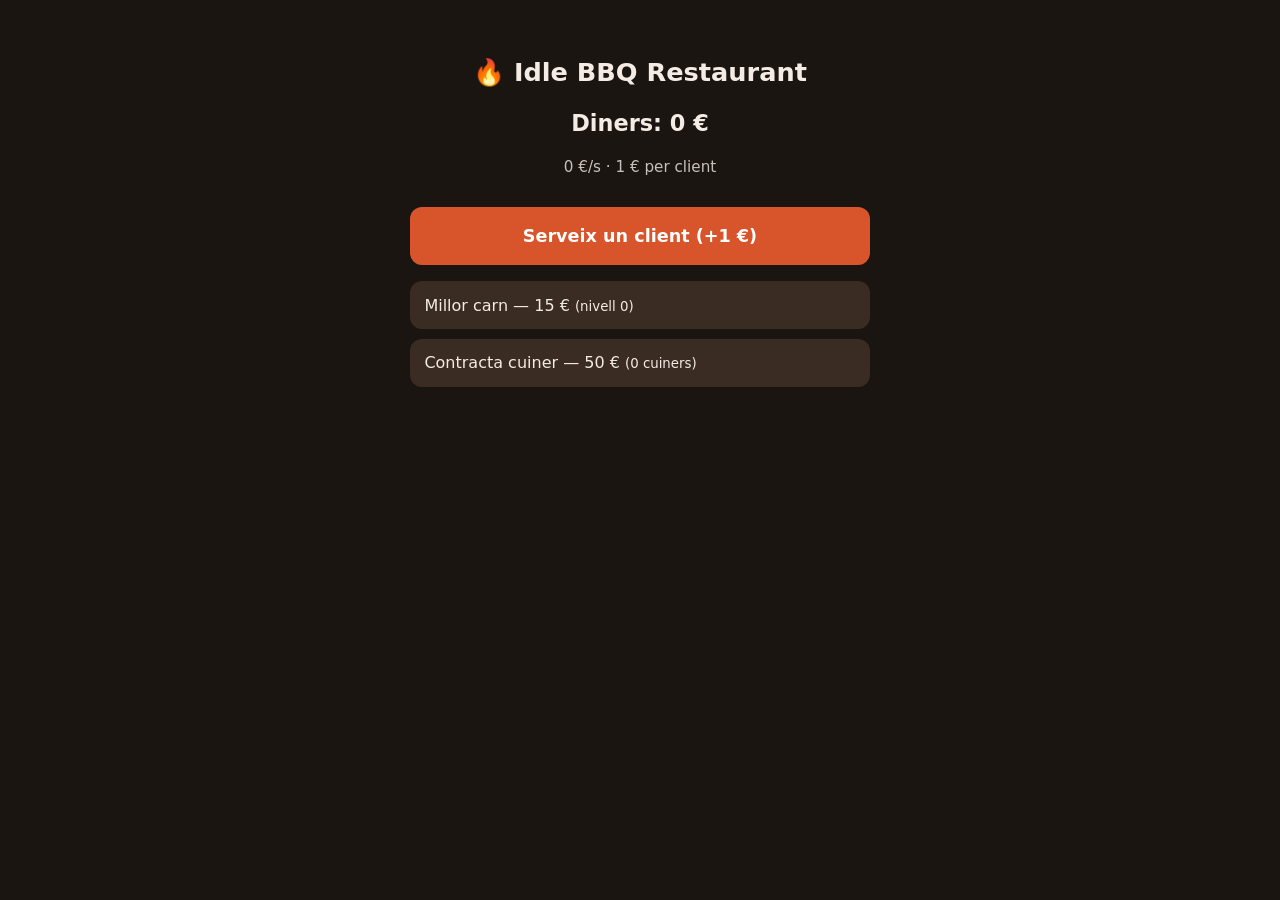
==== index.html @ dabb58f5 "feat: UI, arrencada i bucle del navegador (iteració 1 jugable) Co-Authored-By: Claude Opus 4.8 <nore" ====
<!doctype html>
<html lang="ca">
<head>
  <meta charset="utf-8" />
  <meta name="viewport" content="width=device-width, initial-scale=1" />
  <title>Idle BBQ Restaurant</title>
  <link rel="stylesheet" href="styles.css" />
</head>
<body>
  <main class="game">
    <h1>🔥 Idle BBQ Restaurant</h1>
    <p class="money">Diners: <span id="money">0</span> €</p>
    <p class="rate"><span id="rate">0</span> €/s · <span id="perserve">1</span> € per client</p>

    <button id="serve" class="serve-btn">Serveix un client (+<span id="serveval">1</span> €)</button>

    <section class="shop">
      <button id="buy-meat" class="buy-btn">
        Millor carn — <span id="meat-cost">15</span> € <small>(nivell <span id="meat-level">0</span>)</small>
      </button>
      <button id="buy-cook" class="buy-btn">
        Contracta cuiner — <span id="cook-cost">50</span> € <small>(<span id="cook-count">0</span> cuiners)</small>
      </button>
    </section>

    <div id="offline" class="offline hidden"></div>
  </main>
  <script type="module" src="src/main.js"></script>
</body>
</html>
---- styles.css ----
:root { color-scheme: light dark; }
body {
  font-family: system-ui, sans-serif;
  display: flex; justify-content: center; padding: 2rem;
  background: #1b1512; color: #f4ece4;
}
.game { width: min(460px, 100%); text-align: center; }
h1 { font-size: 1.6rem; }
.money { font-size: 1.4rem; font-weight: 700; }
.rate { opacity: 0.8; font-size: 0.95rem; }
button { cursor: pointer; border: none; border-radius: 12px; font: inherit; }
.serve-btn {
  width: 100%; padding: 1.2rem; margin: 1rem 0; font-size: 1.1rem; font-weight: 700;
  background: #d8542b; color: white;
}
.serve-btn:active { transform: scale(0.98); }
.shop { display: grid; gap: 0.6rem; }
.buy-btn { padding: 0.9rem; background: #3a2c22; color: #f4ece4; text-align: left; }
.buy-btn:disabled { opacity: 0.45; cursor: not-allowed; }
.offline {
  margin-top: 1.2rem; padding: 0.9rem; border-radius: 12px;
  background: #2c3a22; color: #eaf4e4;
}
.hidden { display: none; }
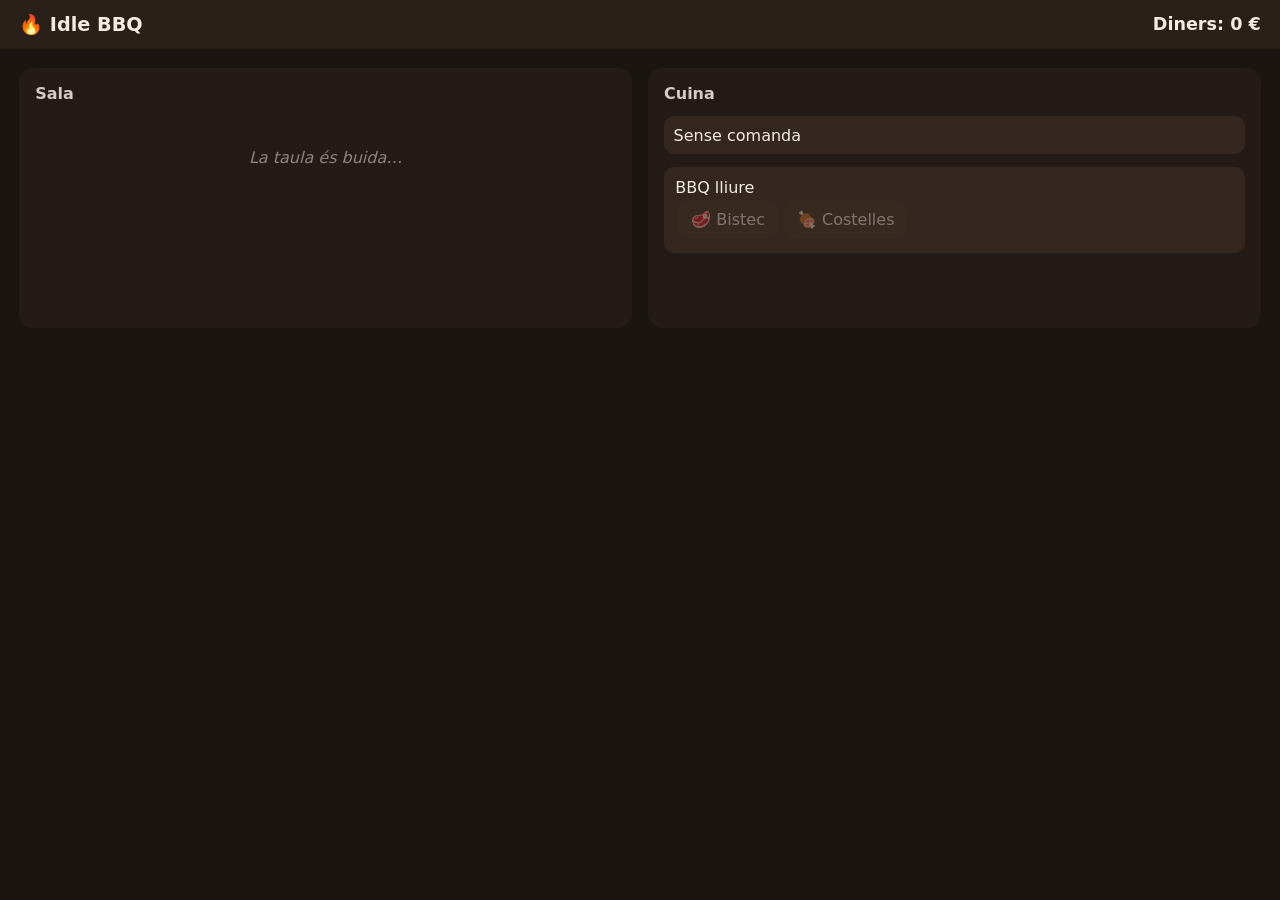
==== commit 92aa1535: "feat(it2): servei de taula espacial (sala/cuina) per clic Substitueix el bucle de clic-per-servir pe" ====
--- a/index.html
+++ b/index.html
@@ -7,23 +7,22 @@
   <link rel="stylesheet" href="styles.css" />
 </head>
 <body>
-  <main class="game">
-    <h1>🔥 Idle BBQ Restaurant</h1>
+  <header class="topbar">
+    <h1>🔥 Idle BBQ</h1>
     <p class="money">Diners: <span id="money">0</span> €</p>
-    <p class="rate"><span id="rate">0</span> €/s · <span id="perserve">1</span> € per client</p>
-
-    <button id="serve" class="serve-btn">Serveix un client (+<span id="serveval">1</span> €)</button>
-
-    <section class="shop">
-      <button id="buy-meat" class="buy-btn">
-        Millor carn — <span id="meat-cost">15</span> € <small>(nivell <span id="meat-level">0</span>)</small>
-      </button>
-      <button id="buy-cook" class="buy-btn">
-        Contracta cuiner — <span id="cook-cost">50</span> € <small>(<span id="cook-count">0</span> cuiners)</small>
-      </button>
+  </header>
+  <div id="notice" class="notice hidden"></div>
+  <main class="floor">
+    <section class="hall">
+      <h2>Sala</h2>
+      <div id="table" class="table empty">La taula és buida…</div>
     </section>
-
-    <div id="offline" class="offline hidden"></div>
+    <section class="kitchen">
+      <h2>Cuina</h2>
+      <div id="order" class="order">Sense comanda</div>
+      <div id="bbq" class="bbq"></div>
+      <div id="plates" class="plates"></div>
+    </section>
   </main>
   <script type="module" src="src/main.js"></script>
 </body>
--- a/styles.css
+++ b/styles.css
@@ -1,24 +1,26 @@
-:root { color-scheme: light dark; }
-body {
-  font-family: system-ui, sans-serif;
-  display: flex; justify-content: center; padding: 2rem;
-  background: #1b1512; color: #f4ece4;
-}
-.game { width: min(460px, 100%); text-align: center; }
-h1 { font-size: 1.6rem; }
-.money { font-size: 1.4rem; font-weight: 700; }
-.rate { opacity: 0.8; font-size: 0.95rem; }
-button { cursor: pointer; border: none; border-radius: 12px; font: inherit; }
-.serve-btn {
-  width: 100%; padding: 1.2rem; margin: 1rem 0; font-size: 1.1rem; font-weight: 700;
-  background: #d8542b; color: white;
-}
-.serve-btn:active { transform: scale(0.98); }
-.shop { display: grid; gap: 0.6rem; }
-.buy-btn { padding: 0.9rem; background: #3a2c22; color: #f4ece4; text-align: left; }
-.buy-btn:disabled { opacity: 0.45; cursor: not-allowed; }
-.offline {
-  margin-top: 1.2rem; padding: 0.9rem; border-radius: 12px;
-  background: #2c3a22; color: #eaf4e4;
-}
+:root { color-scheme: dark; }
+* { box-sizing: border-box; }
+body { font-family: system-ui, sans-serif; margin: 0; background: #1b1512; color: #f4ece4; }
+.topbar { display: flex; justify-content: space-between; align-items: center; padding: 0.8rem 1.2rem; background: #2a201a; }
+.topbar h1 { font-size: 1.2rem; margin: 0; }
+.money { font-weight: 700; font-size: 1.1rem; margin: 0; }
+.notice { margin: 0.6rem 1.2rem; padding: 0.6rem 0.9rem; border-radius: 10px; background: #3b3320; }
 .hidden { display: none; }
+.floor { display: grid; grid-template-columns: 1fr 1fr; gap: 1rem; padding: 1.2rem; }
+.hall, .kitchen { background: #241b16; border-radius: 14px; padding: 1rem; min-height: 260px; }
+h2 { margin-top: 0; font-size: 1rem; opacity: 0.85; }
+.table.empty { opacity: 0.5; font-style: italic; padding: 2rem 0; text-align: center; }
+.diner { display: inline-flex; flex-direction: column; align-items: center; margin: 0.3rem; padding: 0.5rem 0.7rem; border-radius: 10px; background: #33271f; min-width: 64px; }
+.diner .em { font-size: 1.4rem; }
+.diner .st { font-size: 0.7rem; opacity: 0.8; }
+.diner.served { background: #2c3a22; }
+.ticket { margin-top: 0.8rem; padding: 0.7rem; border-radius: 10px; background: #d8b02b; color: #241b16; font-weight: 700; cursor: pointer; text-align: center; }
+.order { padding: 0.6rem; border-radius: 10px; background: #33271f; margin-bottom: 0.8rem; }
+.bbq { margin-bottom: 0.8rem; }
+.bbq button, .plates button { cursor: pointer; border: none; border-radius: 10px; font: inherit; padding: 0.6rem 0.8rem; margin: 0.2rem; }
+.bbq .slot { padding: 0.7rem; border-radius: 10px; background: #33271f; }
+.bar { height: 10px; border-radius: 6px; background: #4a3a2e; margin-top: 0.4rem; overflow: hidden; }
+.bar > span { display: block; height: 100%; background: #d8542b; }
+.dish-btn { background: #3a2c22; color: #f4ece4; }
+.dish-btn:disabled { opacity: 0.4; cursor: not-allowed; }
+.plate-btn { background: #d8542b; color: white; }
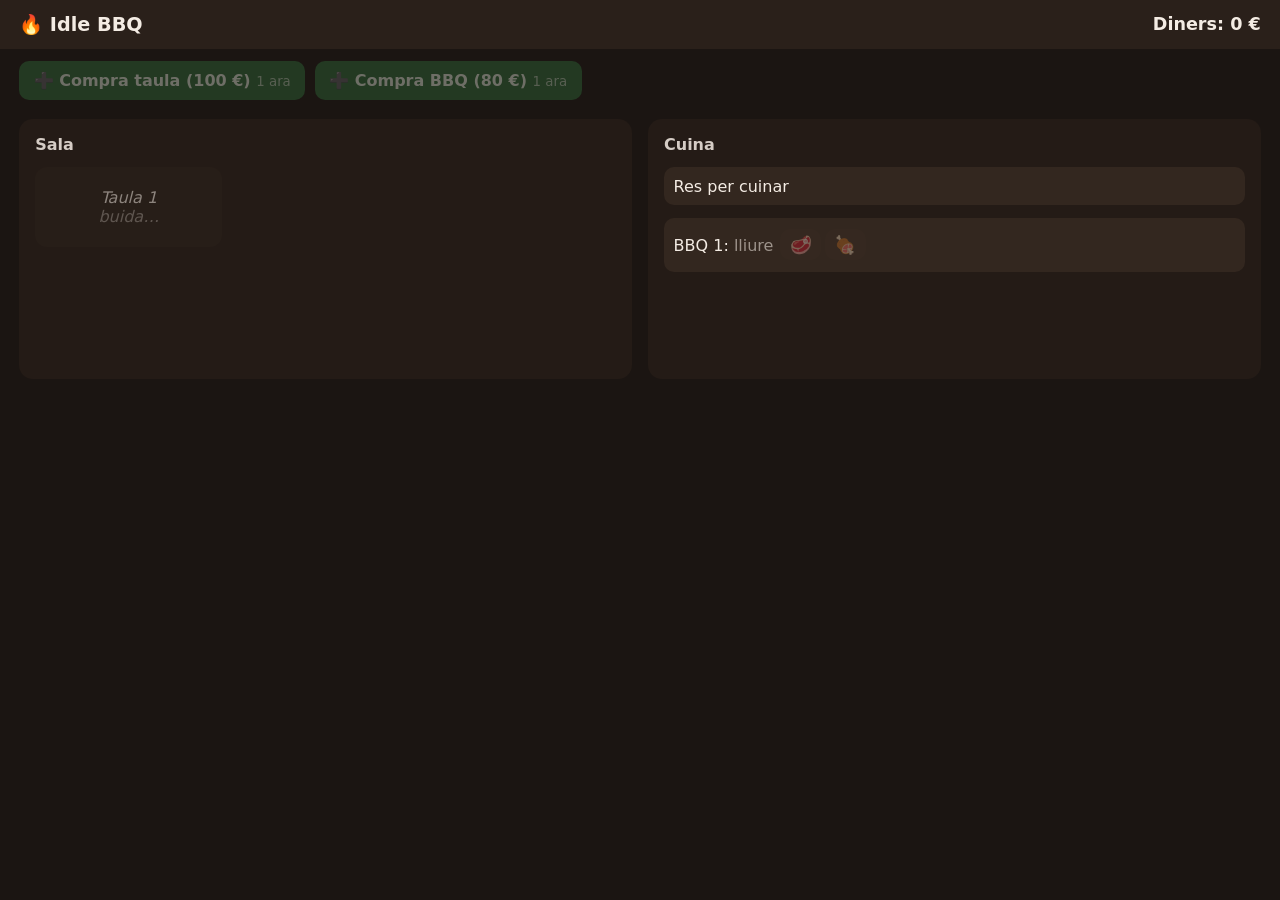
==== commit 4a7fb228: "feat(it3): ampliar el local amb diverses taules i BBQ + botiga - tables[]/bbqs[] substitueixen table" ====
--- a/index.html
+++ b/index.html
@@ -12,15 +12,19 @@
     <p class="money">Diners: <span id="money">0</span> €</p>
   </header>
   <div id="notice" class="notice hidden"></div>
+  <div class="shop">
+    <button id="buy-table" class="shop-btn" data-action="buy-table"></button>
+    <button id="buy-bbq" class="shop-btn" data-action="buy-bbq"></button>
+  </div>
   <main class="floor">
     <section class="hall">
       <h2>Sala</h2>
-      <div id="table" class="table empty">La taula és buida…</div>
+      <div id="tables" class="tables"></div>
     </section>
     <section class="kitchen">
       <h2>Cuina</h2>
-      <div id="order" class="order">Sense comanda</div>
-      <div id="bbq" class="bbq"></div>
+      <div id="order" class="order">Res per cuinar</div>
+      <div id="bbqs" class="bbqs"></div>
       <div id="plates" class="plates"></div>
     </section>
   </main>
--- a/styles.css
+++ b/styles.css
@@ -6,21 +6,38 @@
 .money { font-weight: 700; font-size: 1.1rem; margin: 0; }
 .notice { margin: 0.6rem 1.2rem; padding: 0.6rem 0.9rem; border-radius: 10px; background: #3b3320; }
 .hidden { display: none; }
+.muted { opacity: 0.55; }
+
+.shop { display: flex; gap: 0.6rem; padding: 0.8rem 1.2rem 0; flex-wrap: wrap; }
+.shop-btn { cursor: pointer; border: none; border-radius: 10px; font: inherit; padding: 0.6rem 0.9rem; background: #2f6f3a; color: #eaf4e4; font-weight: 600; }
+.shop-btn small { font-weight: 400; opacity: 0.7; }
+.shop-btn:disabled { opacity: 0.4; cursor: not-allowed; }
+
 .floor { display: grid; grid-template-columns: 1fr 1fr; gap: 1rem; padding: 1.2rem; }
 .hall, .kitchen { background: #241b16; border-radius: 14px; padding: 1rem; min-height: 260px; }
 h2 { margin-top: 0; font-size: 1rem; opacity: 0.85; }
-.table.empty { opacity: 0.5; font-style: italic; padding: 2rem 0; text-align: center; }
-.diner { display: inline-flex; flex-direction: column; align-items: center; margin: 0.3rem; padding: 0.5rem 0.7rem; border-radius: 10px; background: #33271f; min-width: 64px; }
-.diner .em { font-size: 1.4rem; }
-.diner .st { font-size: 0.7rem; opacity: 0.8; }
+
+.tables { display: grid; grid-template-columns: repeat(auto-fill, minmax(150px, 1fr)); gap: 0.6rem; }
+.table-card { background: #2b211a; border-radius: 12px; padding: 0.6rem; border: 2px solid transparent; }
+.table-card.empty { opacity: 0.5; font-style: italic; text-align: center; padding: 1.2rem 0.6rem; }
+.table-card.target { border-color: #d8b02b; cursor: pointer; background: #33301f; }
+.th { font-size: 0.8rem; opacity: 0.7; margin-bottom: 0.3rem; }
+.diners { display: flex; flex-wrap: wrap; }
+.diner { display: inline-flex; flex-direction: column; align-items: center; margin: 0.2rem; padding: 0.4rem 0.5rem; border-radius: 10px; background: #33271f; min-width: 52px; }
+.diner .em { font-size: 1.3rem; }
+.diner .st { font-size: 0.68rem; opacity: 0.8; }
 .diner.served { background: #2c3a22; }
-.ticket { margin-top: 0.8rem; padding: 0.7rem; border-radius: 10px; background: #d8b02b; color: #241b16; font-weight: 700; cursor: pointer; text-align: center; }
+.eating { margin-top: 0.5rem; font-size: 0.85rem; opacity: 0.9; }
+.ticket { margin-top: 0.5rem; padding: 0.5rem; border-radius: 10px; background: #d8b02b; color: #241b16; font-weight: 700; cursor: pointer; text-align: center; font-size: 0.9rem; }
+
 .order { padding: 0.6rem; border-radius: 10px; background: #33271f; margin-bottom: 0.8rem; }
-.bbq { margin-bottom: 0.8rem; }
-.bbq button, .plates button { cursor: pointer; border: none; border-radius: 10px; font: inherit; padding: 0.6rem 0.8rem; margin: 0.2rem; }
-.bbq .slot { padding: 0.7rem; border-radius: 10px; background: #33271f; }
+.bbqs { display: grid; gap: 0.5rem; margin-bottom: 0.8rem; }
+.bbq-slot { padding: 0.6rem; border-radius: 10px; background: #33271f; }
 .bar { height: 10px; border-radius: 6px; background: #4a3a2e; margin-top: 0.4rem; overflow: hidden; }
 .bar > span { display: block; height: 100%; background: #d8542b; }
+
+button.dish-btn, button.plate-btn { cursor: pointer; border: none; border-radius: 10px; font: inherit; font-size: 1.1rem; padding: 0.35rem 0.6rem; margin: 0.1rem; }
 .dish-btn { background: #3a2c22; color: #f4ece4; }
-.dish-btn:disabled { opacity: 0.4; cursor: not-allowed; }
+.dish-btn:disabled { opacity: 0.35; cursor: not-allowed; }
 .plate-btn { background: #d8542b; color: white; }
+.plate-btn.selected { outline: 3px solid #d8b02b; }
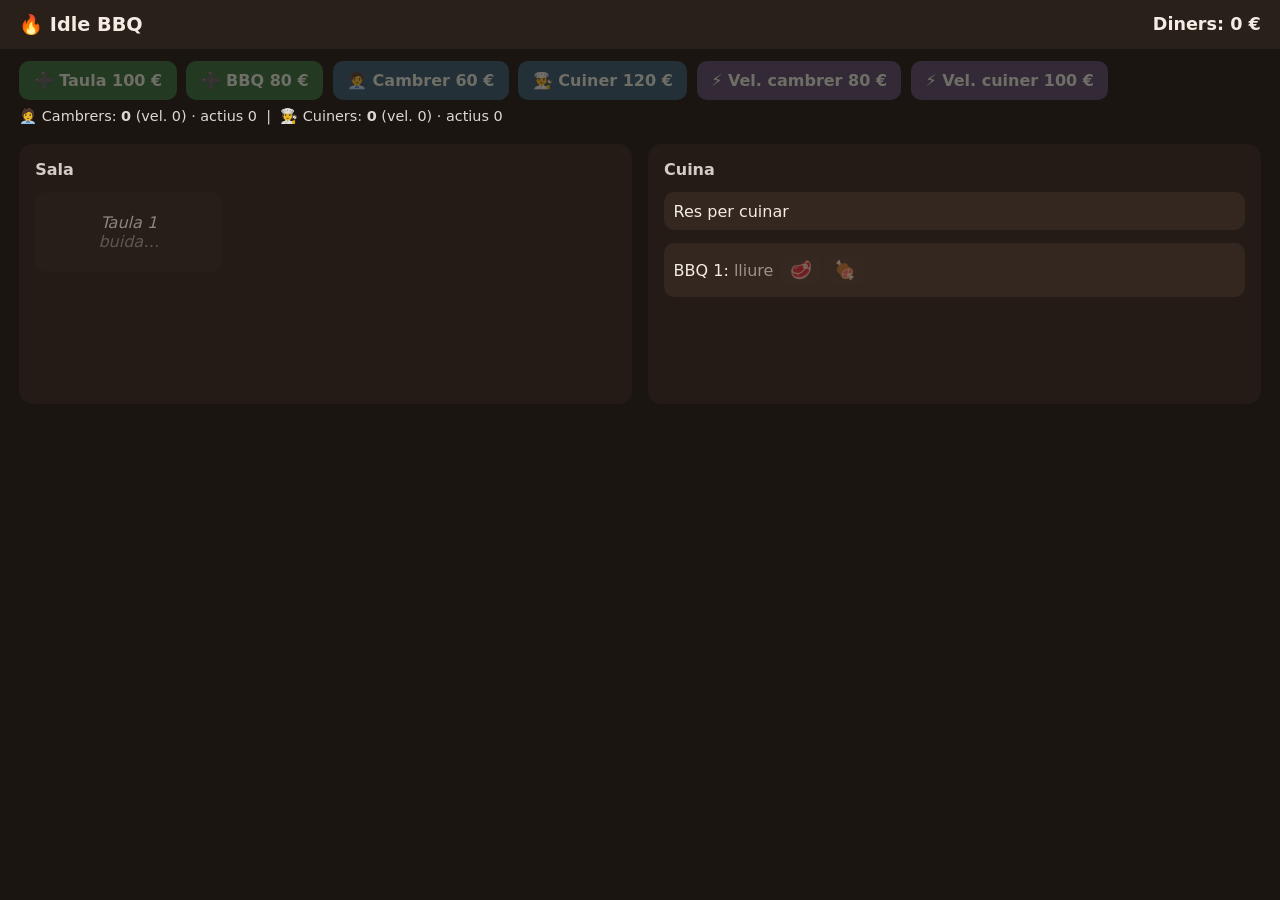
==== commit 85b8458f: "feat(it4): automatització amb cambrers i cuiners + habilitats - Contractar cambrers (envien tíquets," ====
--- a/index.html
+++ b/index.html
@@ -15,7 +15,12 @@
   <div class="shop">
     <button id="buy-table" class="shop-btn" data-action="buy-table"></button>
     <button id="buy-bbq" class="shop-btn" data-action="buy-bbq"></button>
+    <button id="hire-waiter" class="shop-btn staff" data-action="hire-waiter"></button>
+    <button id="hire-cook" class="shop-btn staff" data-action="hire-cook"></button>
+    <button id="up-waiter" class="shop-btn skill" data-action="up-waiter"></button>
+    <button id="up-cook" class="shop-btn skill" data-action="up-cook"></button>
   </div>
+  <div id="staff" class="staff-summary"></div>
   <main class="floor">
     <section class="hall">
       <h2>Sala</h2>
--- a/styles.css
+++ b/styles.css
@@ -11,7 +11,10 @@
 .shop { display: flex; gap: 0.6rem; padding: 0.8rem 1.2rem 0; flex-wrap: wrap; }
 .shop-btn { cursor: pointer; border: none; border-radius: 10px; font: inherit; padding: 0.6rem 0.9rem; background: #2f6f3a; color: #eaf4e4; font-weight: 600; }
 .shop-btn small { font-weight: 400; opacity: 0.7; }
+.shop-btn.staff { background: #2f5a6f; }
+.shop-btn.skill { background: #5a4a6f; }
 .shop-btn:disabled { opacity: 0.4; cursor: not-allowed; }
+.staff-summary { padding: 0.5rem 1.2rem 0; font-size: 0.9rem; opacity: 0.9; }
 
 .floor { display: grid; grid-template-columns: 1fr 1fr; gap: 1rem; padding: 1.2rem; }
 .hall, .kitchen { background: #241b16; border-radius: 14px; padding: 1rem; min-height: 260px; }
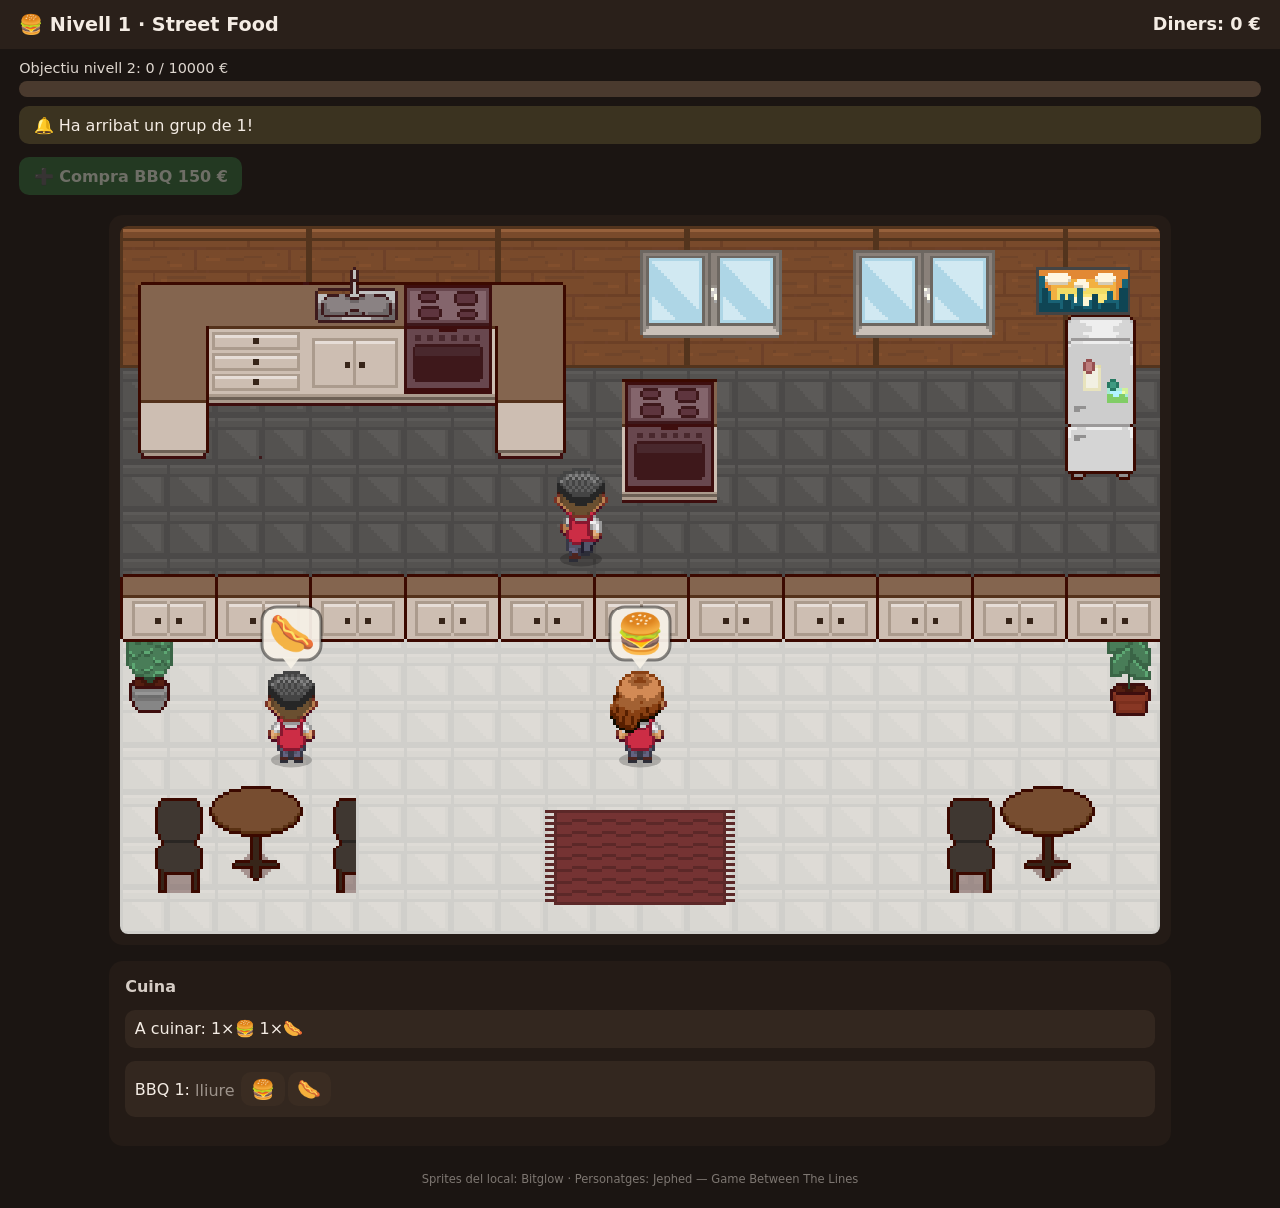
==== commit 1ed83ec7: "feat(escena): el nivell 1 es veu com un restaurant de veritat Primera versió visual: el local es pin" ====
--- a/index.html
+++ b/index.html
@@ -3,28 +3,26 @@
 <head>
   <meta charset="utf-8" />
   <meta name="viewport" content="width=device-width, initial-scale=1" />
-  <title>Idle BBQ Restaurant</title>
+  <title>Idle BBQ — Nivell 1</title>
   <link rel="stylesheet" href="styles.css" />
 </head>
 <body>
   <header class="topbar">
-    <h1>🔥 Idle BBQ</h1>
+    <h1>🍔 Nivell 1 · Street Food</h1>
     <p class="money">Diners: <span id="money">0</span> €</p>
   </header>
+  <div class="goalbar">
+    <div class="goal-label">Objectiu nivell 2: <span id="goal-cur">0</span> / <span id="goal-max">0</span> €</div>
+    <div class="bar big"><span id="goal-fill"></span></div>
+  </div>
+  <div id="banner" class="banner hidden"></div>
   <div id="notice" class="notice hidden"></div>
   <div class="shop">
-    <button id="buy-table" class="shop-btn" data-action="buy-table"></button>
     <button id="buy-bbq" class="shop-btn" data-action="buy-bbq"></button>
-    <button id="hire-waiter" class="shop-btn staff" data-action="hire-waiter"></button>
-    <button id="hire-cook" class="shop-btn staff" data-action="hire-cook"></button>
-    <button id="up-waiter" class="shop-btn skill" data-action="up-waiter"></button>
-    <button id="up-cook" class="shop-btn skill" data-action="up-cook"></button>
   </div>
-  <div id="staff" class="staff-summary"></div>
   <main class="floor">
-    <section class="hall">
-      <h2>Sala</h2>
-      <div id="tables" class="tables"></div>
+    <section class="stage">
+      <canvas id="scene" aria-label="El restaurant: clients a la cua i cuina amb les BBQ"></canvas>
     </section>
     <section class="kitchen">
       <h2>Cuina</h2>
@@ -33,6 +31,9 @@
       <div id="plates" class="plates"></div>
     </section>
   </main>
+  <footer class="credits">
+    Sprites del local: Bitglow · Personatges: Jephed — Game Between The Lines
+  </footer>
   <script type="module" src="src/main.js"></script>
 </body>
 </html>
--- a/styles.css
+++ b/styles.css
@@ -4,42 +4,38 @@
 .topbar { display: flex; justify-content: space-between; align-items: center; padding: 0.8rem 1.2rem; background: #2a201a; }
 .topbar h1 { font-size: 1.2rem; margin: 0; }
 .money { font-weight: 700; font-size: 1.1rem; margin: 0; }
-.notice { margin: 0.6rem 1.2rem; padding: 0.6rem 0.9rem; border-radius: 10px; background: #3b3320; }
+.muted { opacity: 0.55; }
+
+.goalbar { padding: 0.7rem 1.2rem 0; }
+.goal-label { font-size: 0.9rem; margin-bottom: 0.3rem; opacity: 0.9; }
+.bar { height: 10px; border-radius: 6px; background: #4a3a2e; overflow: hidden; }
+.bar > span { display: block; height: 100%; background: #d8542b; }
+.bar.big { height: 16px; border-radius: 8px; }
+.bar.big > span { background: linear-gradient(90deg, #d8542b, #d8b02b); transition: width 0.2s linear; }
+
+.banner { margin: 0.7rem 1.2rem 0; padding: 0.7rem 0.9rem; border-radius: 10px; background: #2f5a3a; font-weight: 600; }
+.notice { margin: 0.6rem 1.2rem 0; padding: 0.6rem 0.9rem; border-radius: 10px; background: #3b3320; }
 .hidden { display: none; }
-.muted { opacity: 0.55; }
 
 .shop { display: flex; gap: 0.6rem; padding: 0.8rem 1.2rem 0; flex-wrap: wrap; }
 .shop-btn { cursor: pointer; border: none; border-radius: 10px; font: inherit; padding: 0.6rem 0.9rem; background: #2f6f3a; color: #eaf4e4; font-weight: 600; }
-.shop-btn small { font-weight: 400; opacity: 0.7; }
-.shop-btn.staff { background: #2f5a6f; }
-.shop-btn.skill { background: #5a4a6f; }
 .shop-btn:disabled { opacity: 0.4; cursor: not-allowed; }
-.staff-summary { padding: 0.5rem 1.2rem 0; font-size: 0.9rem; opacity: 0.9; }
 
-.floor { display: grid; grid-template-columns: 1fr 1fr; gap: 1rem; padding: 1.2rem; }
-.hall, .kitchen { background: #241b16; border-radius: 14px; padding: 1rem; min-height: 260px; }
+.floor { display: grid; gap: 1rem; padding: 1.2rem; max-width: 1100px; margin: 0 auto; }
+.stage, .kitchen { background: #241b16; border-radius: 14px; padding: 0.7rem; }
+.kitchen { padding: 1rem; }
 h2 { margin-top: 0; font-size: 1rem; opacity: 0.85; }
 
-.tables { display: grid; grid-template-columns: repeat(auto-fill, minmax(150px, 1fr)); gap: 0.6rem; }
-.table-card { background: #2b211a; border-radius: 12px; padding: 0.6rem; border: 2px solid transparent; }
-.table-card.empty { opacity: 0.5; font-style: italic; text-align: center; padding: 1.2rem 0.6rem; }
-.table-card.target { border-color: #d8b02b; cursor: pointer; background: #33301f; }
-.th { font-size: 0.8rem; opacity: 0.7; margin-bottom: 0.3rem; }
-.diners { display: flex; flex-wrap: wrap; }
-.diner { display: inline-flex; flex-direction: column; align-items: center; margin: 0.2rem; padding: 0.4rem 0.5rem; border-radius: 10px; background: #33271f; min-width: 52px; }
-.diner .em { font-size: 1.3rem; }
-.diner .st { font-size: 0.68rem; opacity: 0.8; }
-.diner.served { background: #2c3a22; }
-.eating { margin-top: 0.5rem; font-size: 0.85rem; opacity: 0.9; }
-.ticket { margin-top: 0.5rem; padding: 0.5rem; border-radius: 10px; background: #d8b02b; color: #241b16; font-weight: 700; cursor: pointer; text-align: center; font-size: 0.9rem; }
+#scene { display: block; width: 100%; height: auto; border-radius: 8px; image-rendering: pixelated; background: #120d0a; }
+body.picking #scene { cursor: pointer; }
+
+.credits { padding: 0.4rem 1.2rem 1.4rem; font-size: 0.72rem; opacity: 0.45; text-align: center; }
 
 .order { padding: 0.6rem; border-radius: 10px; background: #33271f; margin-bottom: 0.8rem; }
 .bbqs { display: grid; gap: 0.5rem; margin-bottom: 0.8rem; }
 .bbq-slot { padding: 0.6rem; border-radius: 10px; background: #33271f; }
-.bar { height: 10px; border-radius: 6px; background: #4a3a2e; margin-top: 0.4rem; overflow: hidden; }
-.bar > span { display: block; height: 100%; background: #d8542b; }
 
-button.dish-btn, button.plate-btn { cursor: pointer; border: none; border-radius: 10px; font: inherit; font-size: 1.1rem; padding: 0.35rem 0.6rem; margin: 0.1rem; }
+button.dish-btn, button.plate-btn { cursor: pointer; border: none; border-radius: 10px; font: inherit; font-size: 1.2rem; padding: 0.35rem 0.6rem; margin: 0.1rem; }
 .dish-btn { background: #3a2c22; color: #f4ece4; }
 .dish-btn:disabled { opacity: 0.35; cursor: not-allowed; }
 .plate-btn { background: #d8542b; color: white; }
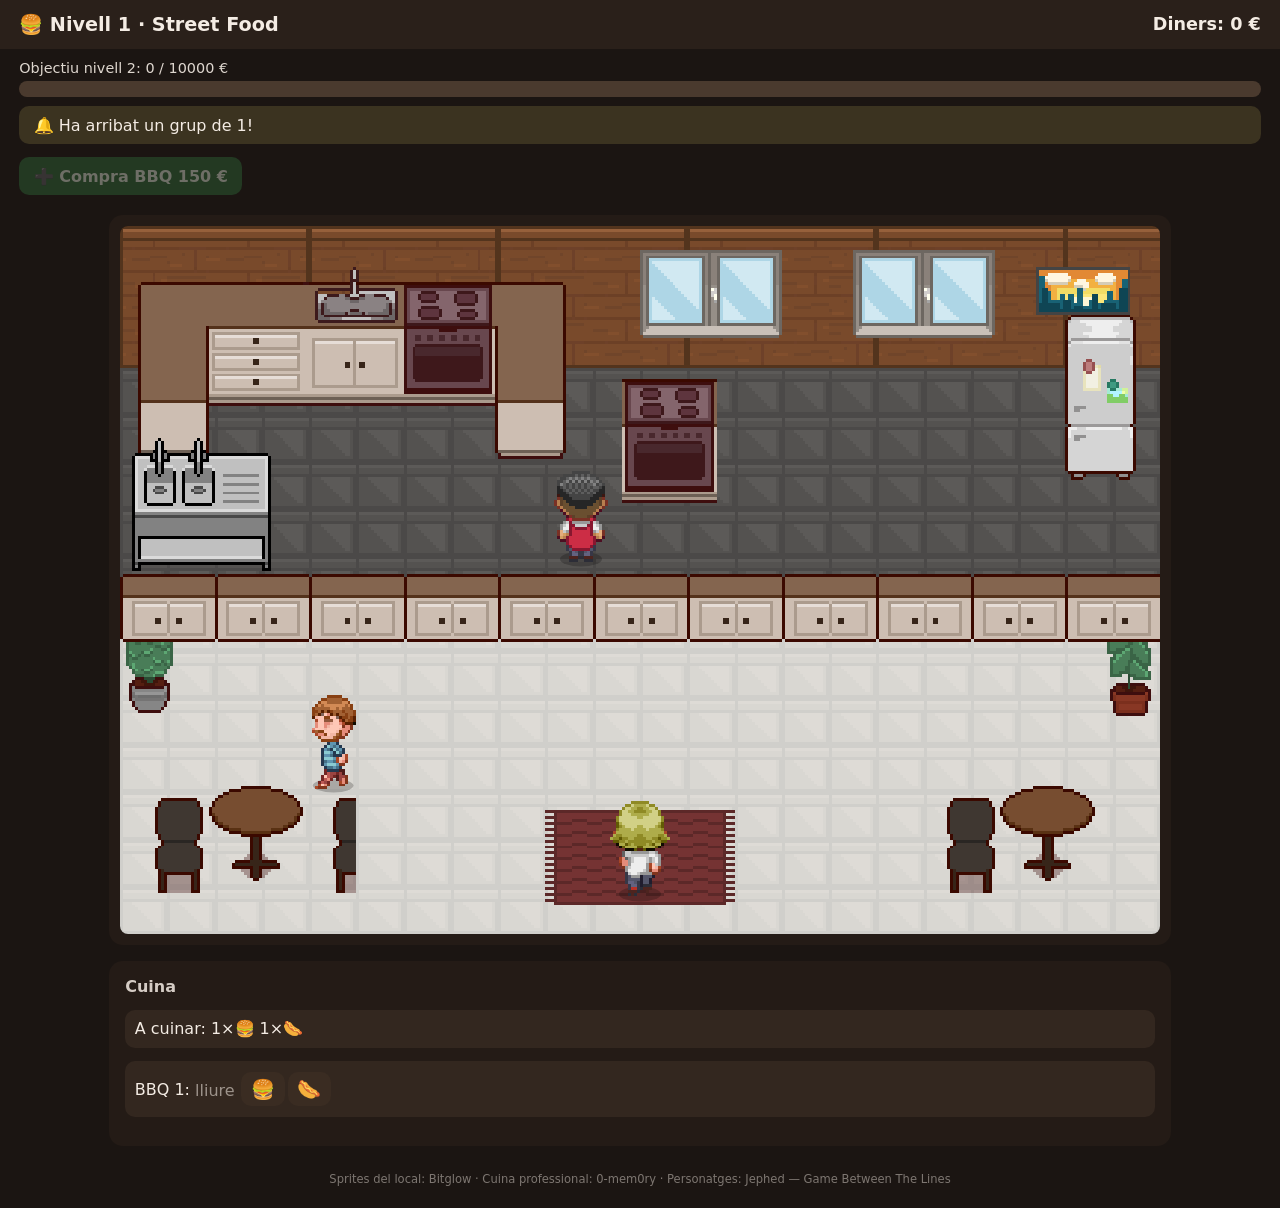
==== commit 776e08ec: "feat(neteja): els clients deixen plats bruts i els portes a la pica Quan un grup marxa, deixa un pla" ====
--- a/index.html
+++ b/index.html
@@ -32,7 +32,7 @@
     </section>
   </main>
   <footer class="credits">
-    Sprites del local: Bitglow · Personatges: Jephed — Game Between The Lines
+    Sprites del local: Bitglow · Cuina professional: 0-mem0ry · Personatges: Jephed — Game Between The Lines
   </footer>
   <script type="module" src="src/main.js"></script>
 </body>
--- a/styles.css
+++ b/styles.css
@@ -26,8 +26,9 @@
 .kitchen { padding: 1rem; }
 h2 { margin-top: 0; font-size: 1rem; opacity: 0.85; }
 
-#scene { display: block; width: 100%; height: auto; border-radius: 8px; image-rendering: pixelated; background: #120d0a; }
-body.picking #scene { cursor: pointer; }
+#scene { display: block; width: 100%; height: auto; border-radius: 8px; image-rendering: pixelated; background: #120d0a; touch-action: none; }
+#scene.grabbable { cursor: grab; }
+#scene.dragging { cursor: grabbing; }
 
 .credits { padding: 0.4rem 1.2rem 1.4rem; font-size: 0.72rem; opacity: 0.45; text-align: center; }
 
@@ -35,8 +36,5 @@
 .bbqs { display: grid; gap: 0.5rem; margin-bottom: 0.8rem; }
 .bbq-slot { padding: 0.6rem; border-radius: 10px; background: #33271f; }
 
-button.dish-btn, button.plate-btn { cursor: pointer; border: none; border-radius: 10px; font: inherit; font-size: 1.2rem; padding: 0.35rem 0.6rem; margin: 0.1rem; }
-.dish-btn { background: #3a2c22; color: #f4ece4; }
+button.dish-btn { cursor: pointer; border: none; border-radius: 10px; font: inherit; font-size: 1.2rem; padding: 0.35rem 0.6rem; margin: 0.1rem; background: #3a2c22; color: #f4ece4; }
 .dish-btn:disabled { opacity: 0.35; cursor: not-allowed; }
-.plate-btn { background: #d8542b; color: white; }
-.plate-btn.selected { outline: 3px solid #d8b02b; }
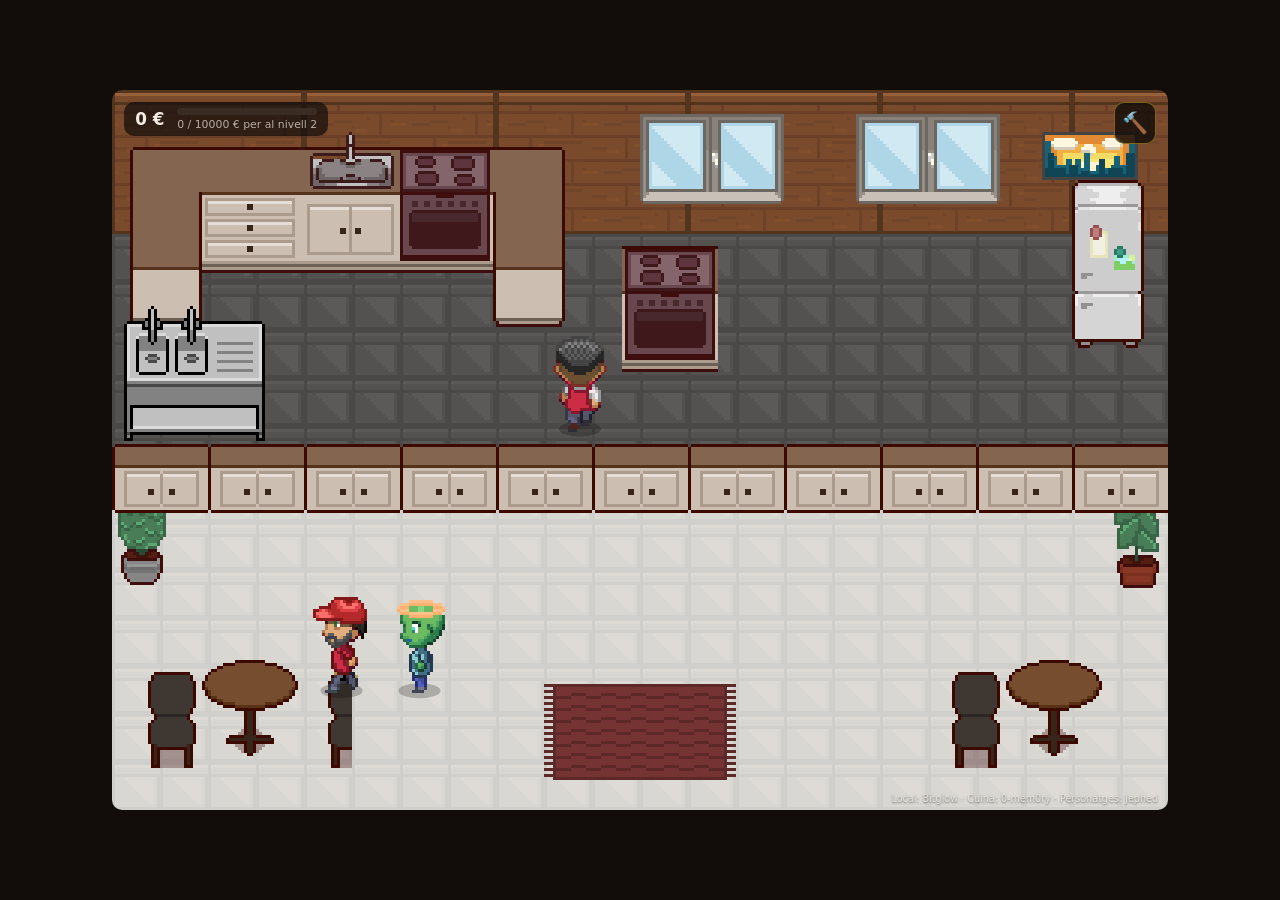
==== commit b25cb228: "feat(interfície): tot el joc passa a l'escena Clicar una graella lliure obre un globus amb els plats" ====
--- a/index.html
+++ b/index.html
@@ -7,33 +7,25 @@
   <link rel="stylesheet" href="styles.css" />
 </head>
 <body>
-  <header class="topbar">
-    <h1>🍔 Nivell 1 · Street Food</h1>
-    <p class="money">Diners: <span id="money">0</span> €</p>
-  </header>
-  <div class="goalbar">
-    <div class="goal-label">Objectiu nivell 2: <span id="goal-cur">0</span> / <span id="goal-max">0</span> €</div>
-    <div class="bar big"><span id="goal-fill"></span></div>
-  </div>
-  <div id="banner" class="banner hidden"></div>
-  <div id="notice" class="notice hidden"></div>
-  <div class="shop">
-    <button id="buy-bbq" class="shop-btn" data-action="buy-bbq"></button>
-  </div>
-  <main class="floor">
-    <section class="stage">
-      <canvas id="scene" aria-label="El restaurant: clients a la cua i cuina amb les BBQ"></canvas>
-    </section>
-    <section class="kitchen">
-      <h2>Cuina</h2>
-      <div id="order" class="order">Res per cuinar</div>
-      <div id="bbqs" class="bbqs"></div>
-      <div id="plates" class="plates"></div>
-    </section>
+  <main class="stage">
+    <canvas id="scene" aria-label="El restaurant: clients a la cua, graelles i pica"></canvas>
+
+    <div class="hud">
+      <p class="money"><span id="money">0</span> €</p>
+      <div class="goal">
+        <div class="bar"><span id="goal-fill"></span></div>
+        <p class="goal-label"><span id="goal-cur">0</span> / <span id="goal-max">0</span> € per al nivell 2</p>
+      </div>
+    </div>
+
+    <button id="build" class="build" title="Construir i millorar" aria-label="Construir i millorar">🔨</button>
+    <div id="shop" class="shop hidden">
+      <button id="buy-bbq" class="shop-btn"></button>
+    </div>
+
+    <div id="banner" class="banner hidden"></div>
+    <p class="credits">Local: Bitglow · Cuina: 0-mem0ry · Personatges: Jephed</p>
   </main>
-  <footer class="credits">
-    Sprites del local: Bitglow · Cuina professional: 0-mem0ry · Personatges: Jephed — Game Between The Lines
-  </footer>
   <script type="module" src="src/main.js"></script>
 </body>
 </html>
--- a/styles.css
+++ b/styles.css
@@ -1,40 +1,122 @@
 :root { color-scheme: dark; }
 * { box-sizing: border-box; }
-body { font-family: system-ui, sans-serif; margin: 0; background: #1b1512; color: #f4ece4; }
-.topbar { display: flex; justify-content: space-between; align-items: center; padding: 0.8rem 1.2rem; background: #2a201a; }
-.topbar h1 { font-size: 1.2rem; margin: 0; }
-.money { font-weight: 700; font-size: 1.1rem; margin: 0; }
-.muted { opacity: 0.55; }
+body {
+  font-family: system-ui, sans-serif;
+  margin: 0;
+  min-height: 100vh;
+  padding: 12px;
+  display: grid;
+  place-items: center;
+  background: #120d0a;
+  color: #f4ece4;
+}
 
-.goalbar { padding: 0.7rem 1.2rem 0; }
-.goal-label { font-size: 0.9rem; margin-bottom: 0.3rem; opacity: 0.9; }
-.bar { height: 10px; border-radius: 6px; background: #4a3a2e; overflow: hidden; }
-.bar > span { display: block; height: 100%; background: #d8542b; }
-.bar.big { height: 16px; border-radius: 8px; }
-.bar.big > span { background: linear-gradient(90deg, #d8542b, #d8b02b); transition: width 0.2s linear; }
-
-.banner { margin: 0.7rem 1.2rem 0; padding: 0.7rem 0.9rem; border-radius: 10px; background: #2f5a3a; font-weight: 600; }
-.notice { margin: 0.6rem 1.2rem 0; padding: 0.6rem 0.9rem; border-radius: 10px; background: #3b3320; }
-.hidden { display: none; }
-
-.shop { display: flex; gap: 0.6rem; padding: 0.8rem 1.2rem 0; flex-wrap: wrap; }
-.shop-btn { cursor: pointer; border: none; border-radius: 10px; font: inherit; padding: 0.6rem 0.9rem; background: #2f6f3a; color: #eaf4e4; font-weight: 600; }
-.shop-btn:disabled { opacity: 0.4; cursor: not-allowed; }
-
-.floor { display: grid; gap: 1rem; padding: 1.2rem; max-width: 1100px; margin: 0 auto; }
-.stage, .kitchen { background: #241b16; border-radius: 14px; padding: 0.7rem; }
-.kitchen { padding: 1rem; }
-h2 { margin-top: 0; font-size: 1rem; opacity: 0.85; }
-
-#scene { display: block; width: 100%; height: auto; border-radius: 8px; image-rendering: pixelated; background: #120d0a; touch-action: none; }
+/* Tot el joc és l'escena; la resta són capes a sobre. */
+.stage { position: relative; width: 100%; max-width: 1056px; }
+#scene {
+  display: block;
+  width: 100%;
+  height: auto;
+  border-radius: 10px;
+  image-rendering: pixelated;
+  background: #120d0a;
+  touch-action: none;
+}
 #scene.grabbable { cursor: grab; }
 #scene.dragging { cursor: grabbing; }
 
-.credits { padding: 0.4rem 1.2rem 1.4rem; font-size: 0.72rem; opacity: 0.45; text-align: center; }
+.hud {
+  position: absolute;
+  top: 12px;
+  left: 12px;
+  display: flex;
+  align-items: center;
+  gap: 0.8rem;
+  padding: 0.35rem 0.7rem;
+  border-radius: 10px;
+  background: rgba(18, 13, 10, 0.72);
+  pointer-events: none;
+}
+.money { margin: 0; font-weight: 700; font-size: 1.05rem; font-variant-numeric: tabular-nums; }
+.goal { min-width: 140px; }
+.goal-label { margin: 0.2rem 0 0; font-size: 0.68rem; opacity: 0.7; font-variant-numeric: tabular-nums; }
+.bar { height: 7px; border-radius: 4px; background: #3a2c22; overflow: hidden; }
+.bar > span { display: block; height: 100%; width: 0; background: linear-gradient(90deg, #d8542b, #d8b02b); transition: width 0.2s linear; }
 
-.order { padding: 0.6rem; border-radius: 10px; background: #33271f; margin-bottom: 0.8rem; }
-.bbqs { display: grid; gap: 0.5rem; margin-bottom: 0.8rem; }
-.bbq-slot { padding: 0.6rem; border-radius: 10px; background: #33271f; }
+.build {
+  position: absolute;
+  top: 12px;
+  right: 12px;
+  width: 42px;
+  height: 42px;
+  font-size: 1.3rem;
+  line-height: 1;
+  cursor: pointer;
+  border: 1px solid rgba(216, 176, 43, 0.5);
+  border-radius: 10px;
+  background: rgba(18, 13, 10, 0.82);
+}
+.build:hover { background: rgba(58, 44, 34, 0.9); }
 
-button.dish-btn { cursor: pointer; border: none; border-radius: 10px; font: inherit; font-size: 1.2rem; padding: 0.35rem 0.6rem; margin: 0.1rem; background: #3a2c22; color: #f4ece4; }
-.dish-btn:disabled { opacity: 0.35; cursor: not-allowed; }
+.shop {
+  position: absolute;
+  top: 62px;
+  right: 12px;
+  display: grid;
+  gap: 0.4rem;
+  padding: 0.5rem;
+  border-radius: 10px;
+  background: rgba(18, 13, 10, 0.92);
+  border: 1px solid rgba(216, 176, 43, 0.35);
+}
+.shop-btn {
+  cursor: pointer;
+  border: none;
+  border-radius: 8px;
+  font: inherit;
+  font-size: 0.85rem;
+  padding: 0.5rem 0.7rem;
+  background: #2f6f3a;
+  color: #eaf4e4;
+  font-weight: 600;
+  white-space: nowrap;
+}
+.shop-btn:disabled { opacity: 0.4; cursor: not-allowed; }
+
+.banner {
+  position: absolute;
+  left: 50%;
+  bottom: 14px;
+  transform: translateX(-50%);
+  margin: 0;
+  padding: 0.5rem 0.9rem;
+  border-radius: 10px;
+  background: rgba(47, 90, 58, 0.92);
+  font-size: 0.85rem;
+  font-weight: 600;
+  pointer-events: none;
+}
+
+.credits {
+  position: absolute;
+  right: 10px;
+  bottom: 6px;
+  margin: 0;
+  font-size: 0.6rem;
+  opacity: 0.55;
+  text-shadow: 0 1px 2px rgba(0, 0, 0, 0.9);
+  pointer-events: none;
+}
+
+.hidden { display: none; }
+
+:focus-visible { outline: 3px solid #d8b02b; outline-offset: 2px; }
+
+@media (max-width: 520px) {
+  .hud { top: 8px; left: 8px; gap: 0.5rem; padding: 0.3rem 0.5rem; }
+  .goal { min-width: 92px; }
+  .money { font-size: 0.9rem; }
+  .build { top: 8px; right: 8px; width: 36px; height: 36px; font-size: 1.1rem; }
+  .shop { top: 50px; right: 8px; }
+  .credits { display: none; }
+}
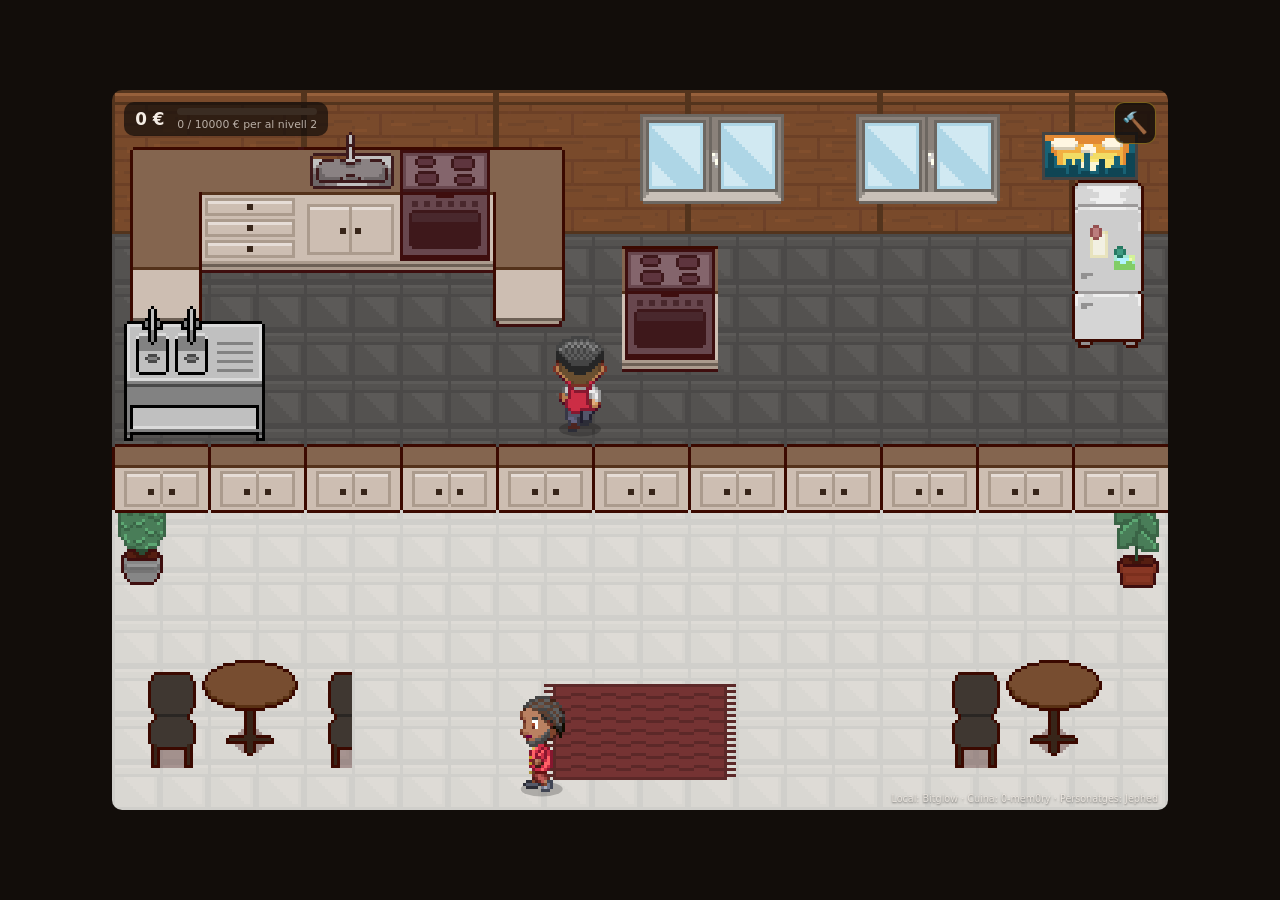
==== commit 261624e4: "feat(millores): comprar foc més fort per cuinar més ràpid Quatre nivells de +25% de velocitat de coc" ====
--- a/index.html
+++ b/index.html
@@ -19,9 +19,7 @@
     </div>
 
     <button id="build" class="build" title="Construir i millorar" aria-label="Construir i millorar">🔨</button>
-    <div id="shop" class="shop hidden">
-      <button id="buy-bbq" class="shop-btn"></button>
-    </div>
+    <div id="shop" class="shop hidden"></div>
 
     <div id="banner" class="banner hidden"></div>
     <p class="credits">Local: Bitglow · Cuina: 0-mem0ry · Personatges: Jephed</p>
--- a/styles.css
+++ b/styles.css
@@ -70,18 +70,27 @@
   border: 1px solid rgba(216, 176, 43, 0.35);
 }
 .shop-btn {
+  display: grid;
+  grid-template-columns: auto 1fr auto;
+  align-items: center;
+  gap: 0.5rem;
+  width: 100%;
   cursor: pointer;
   border: none;
   border-radius: 8px;
   font: inherit;
-  font-size: 0.85rem;
-  padding: 0.5rem 0.7rem;
+  font-size: 0.82rem;
+  text-align: left;
+  padding: 0.45rem 0.6rem;
   background: #2f6f3a;
   color: #eaf4e4;
-  font-weight: 600;
-  white-space: nowrap;
 }
-.shop-btn:disabled { opacity: 0.4; cursor: not-allowed; }
+.shop-btn:hover:not(:disabled) { background: #3b8749; }
+.shop-btn:disabled { opacity: 0.45; cursor: not-allowed; }
+.s-icon { font-size: 1.1rem; }
+.s-text { display: grid; }
+.s-text small { font-size: 0.66rem; opacity: 0.75; }
+.s-cost { font-weight: 700; font-variant-numeric: tabular-nums; white-space: nowrap; }
 
 .banner {
   position: absolute;
